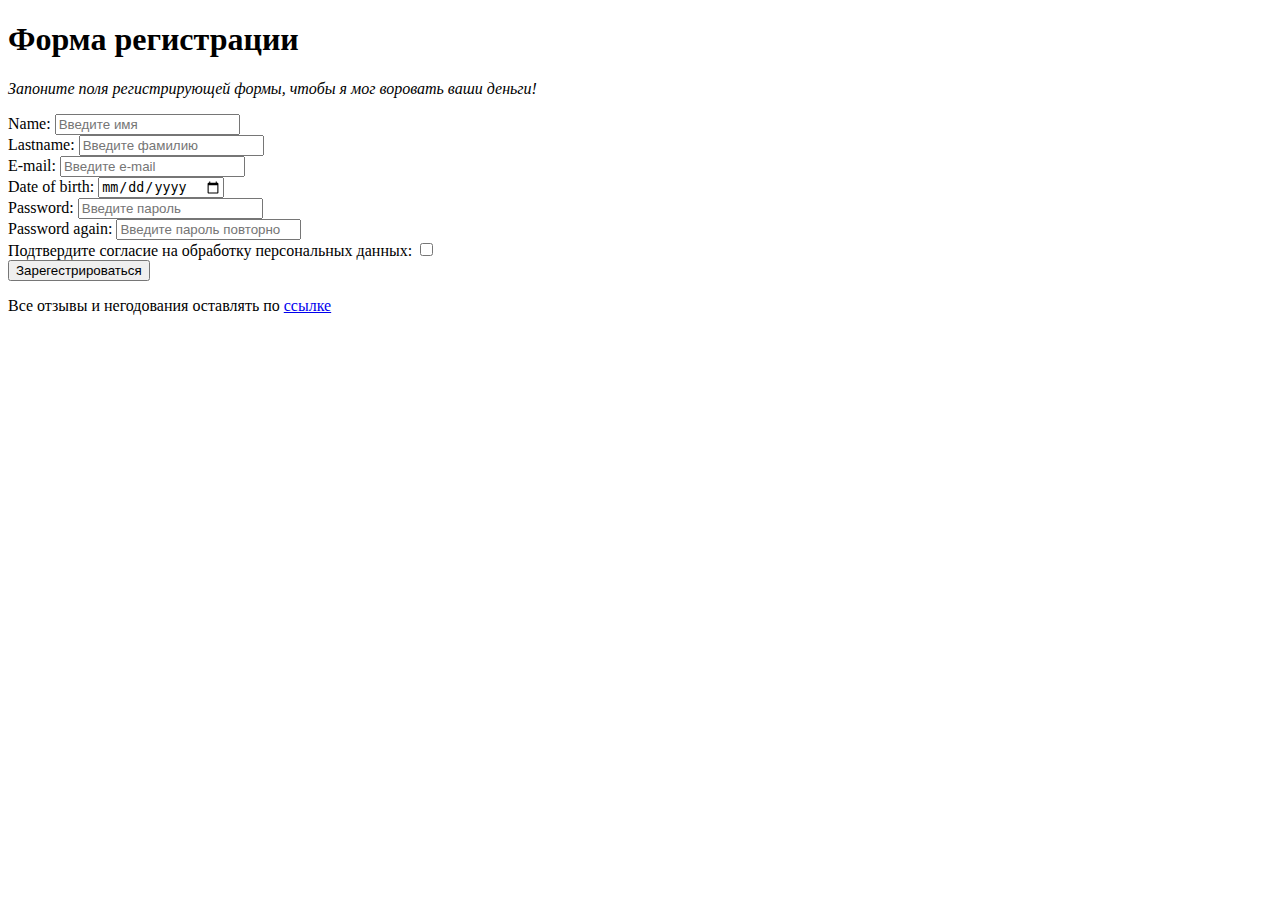
==== index1.html @ 40bdd036 "New form regictration" ====
<!DOCTYPE html>
<html>
    <head>
        <meta charset="UTF-8">
        <title>Good-Name</title>
    </head>
    <body>
        <h1><strong>Форма регистрации</strong></h1>
        <p><em>Запоните поля регистрирующей формы, чтобы я мог воровать ваши деньги!</em></p>

        <form action="" method="get" >
            <label for="name">Name:</label>
            <input type="text" id="name" placeholder="Введите имя">
            
            <br>
            
            <label for="lastname">Lastname:</label>
            <input type="text" id="lastname" placeholder="Введите фамилию">
            
            <br>

            <label for="e-mail">E-mail:</label>
            <input type="email" id="e-mail" placeholder="Введите e-mail">
            
            <br>

            <label for="date">Date of birth:</label>
            <input type="date" id="date" placeholder="Введите дату рождения">
            
            <br>

            <label for="password1">Password:</label>
            <input type="password" id="password1" placeholder="Введите пароль">
            
            <br>
            
            <label for="password2">Password again:</label>
            <input type="password" id="password2" placeholder="Введите пароль повторно">
            
            <br>
            
            <label for="">Подтвердите согласие на обработку персональных данных:</label>
            <input type="checkbox">
            
            <br>
            
            <input type="submit" value="Зарегестрироваться">
            
        </form>

        <p>Все отзывы и негодования оставлять по <a target ="_blanck" href="https://t.me/evgeniyfedotov">ссылке</a></p>
    </body>
</html>
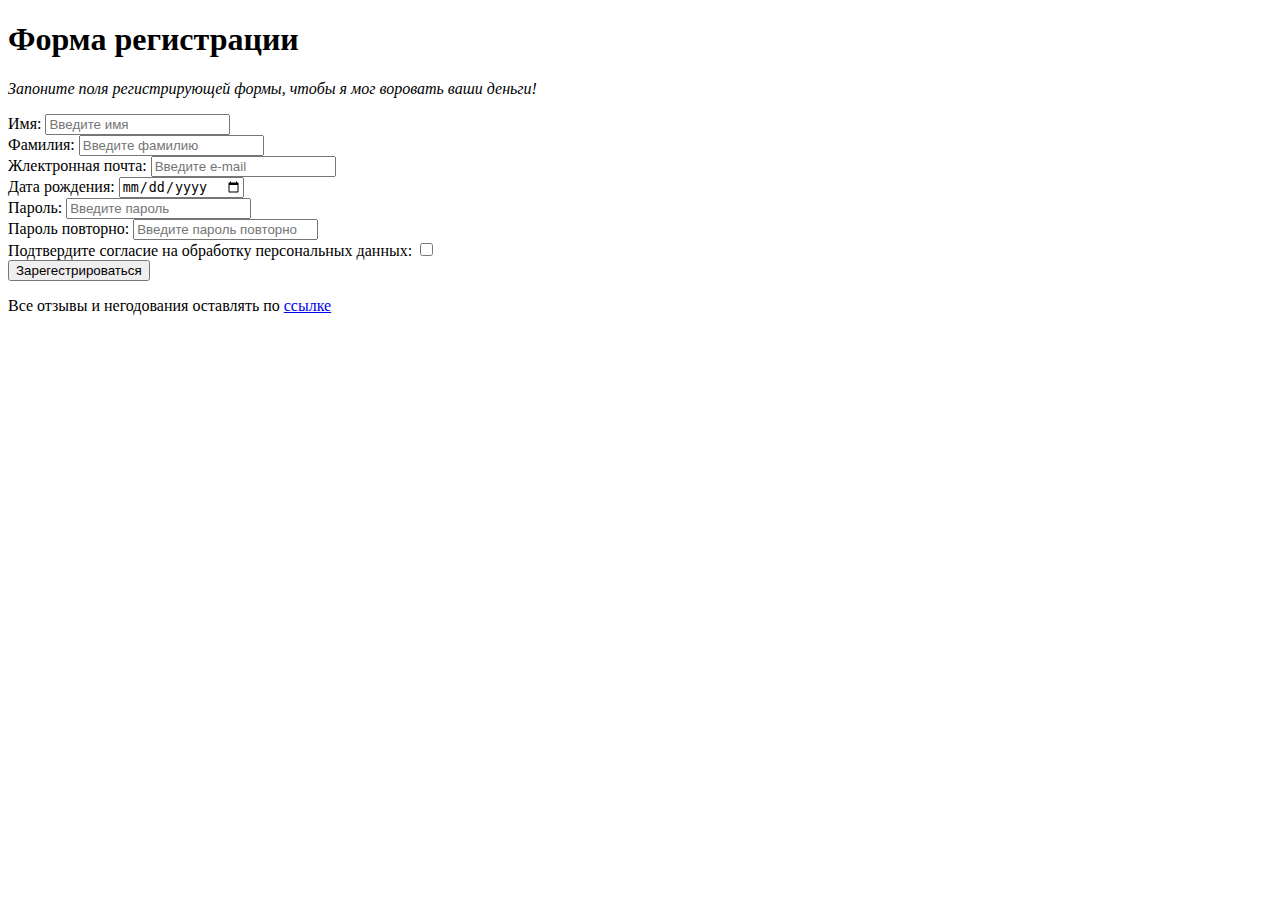
==== commit 4d6e5c82: "1 comment pull request" ====
--- a/index1.html
+++ b/index1.html
@@ -9,32 +9,32 @@
         <p><em>Запоните поля регистрирующей формы, чтобы я мог воровать ваши деньги!</em></p>
 
         <form action="" method="get" >
-            <label for="name">Name:</label>
+            <label for="name">Имя:</label>
             <input type="text" id="name" placeholder="Введите имя">
             
             <br>
             
-            <label for="lastname">Lastname:</label>
+            <label for="lastname">Фамилия:</label>
             <input type="text" id="lastname" placeholder="Введите фамилию">
             
             <br>
 
-            <label for="e-mail">E-mail:</label>
+            <label for="e-mail">Жлектронная почта:</label>
             <input type="email" id="e-mail" placeholder="Введите e-mail">
             
             <br>
 
-            <label for="date">Date of birth:</label>
+            <label for="date">Дата рождения:</label>
             <input type="date" id="date" placeholder="Введите дату рождения">
             
             <br>
 
-            <label for="password1">Password:</label>
+            <label for="password1">Пароль:</label>
             <input type="password" id="password1" placeholder="Введите пароль">
             
             <br>
             
-            <label for="password2">Password again:</label>
+            <label for="password2">Пароль повторно:</label>
             <input type="password" id="password2" placeholder="Введите пароль повторно">
             
             <br>
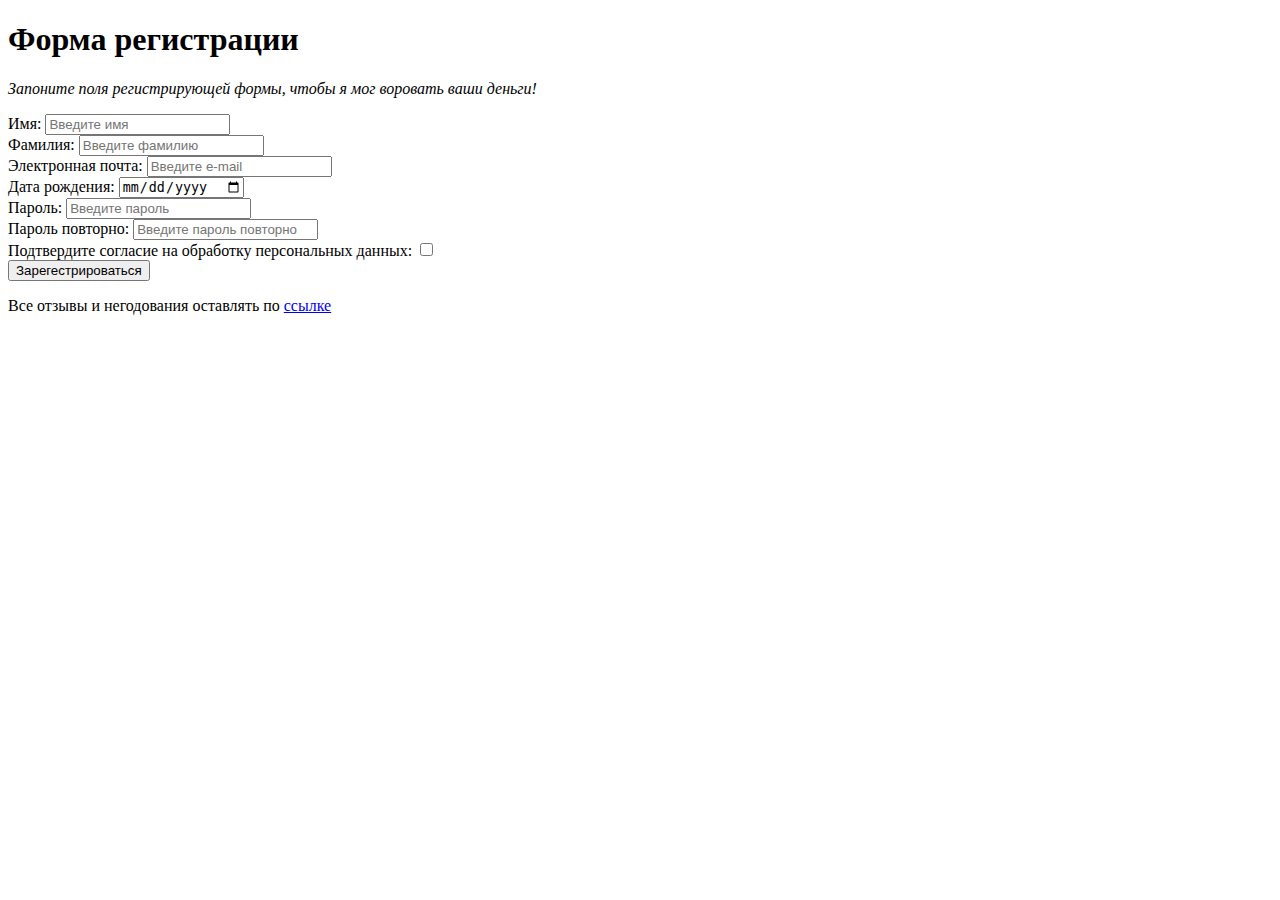
==== commit 457f444a: "correct e-mail" ====
--- a/index1.html
+++ b/index1.html
@@ -19,7 +19,7 @@
             
             <br>
 
-            <label for="e-mail">Жлектронная почта:</label>
+            <label for="e-mail">Электронная почта:</label>
             <input type="email" id="e-mail" placeholder="Введите e-mail">
             
             <br>
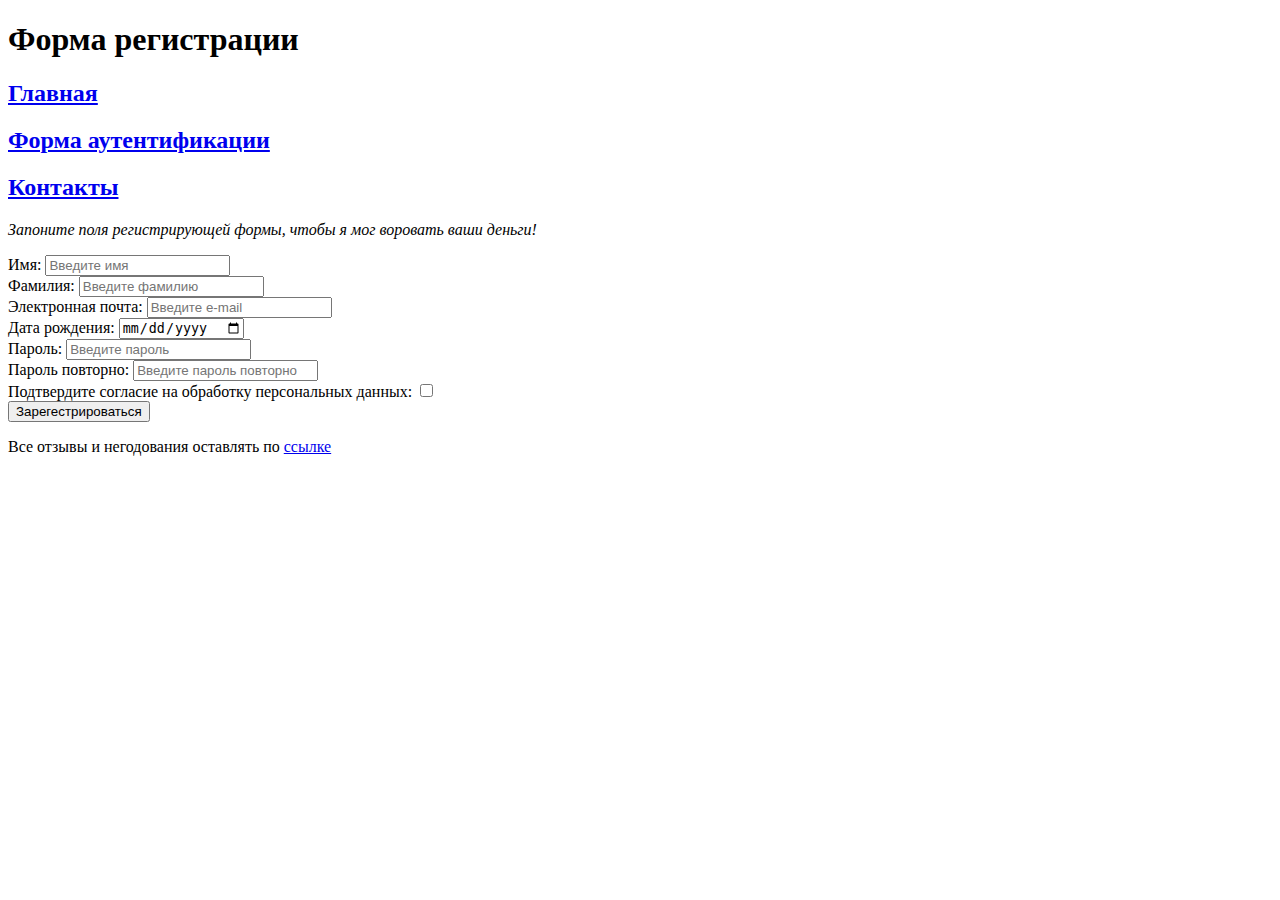
==== commit cf11151e: "new file index_main.html and index_authentication.html" ====
--- a/index1.html
+++ b/index1.html
@@ -6,9 +6,22 @@
     </head>
     <body>
         <h1><strong>Форма регистрации</strong></h1>
+        
+        <a href="index_main.html">
+            <h2>Главная</h2>
+        </a>
+        
+        <a href="index_authentication.html">
+            <h2>Форма аутентификации</h2>
+        </a>
+
+        <a href="index_contacts.html">
+            <h2>Контакты</h2>
+        </a>
+
         <p><em>Запоните поля регистрирующей формы, чтобы я мог воровать ваши деньги!</em></p>
-
-        <form action="" method="get" >
+        
+        <form action="record.txt" method="get" >
             <label for="name">Имя:</label>
             <input type="text" id="name" placeholder="Введите имя">
             
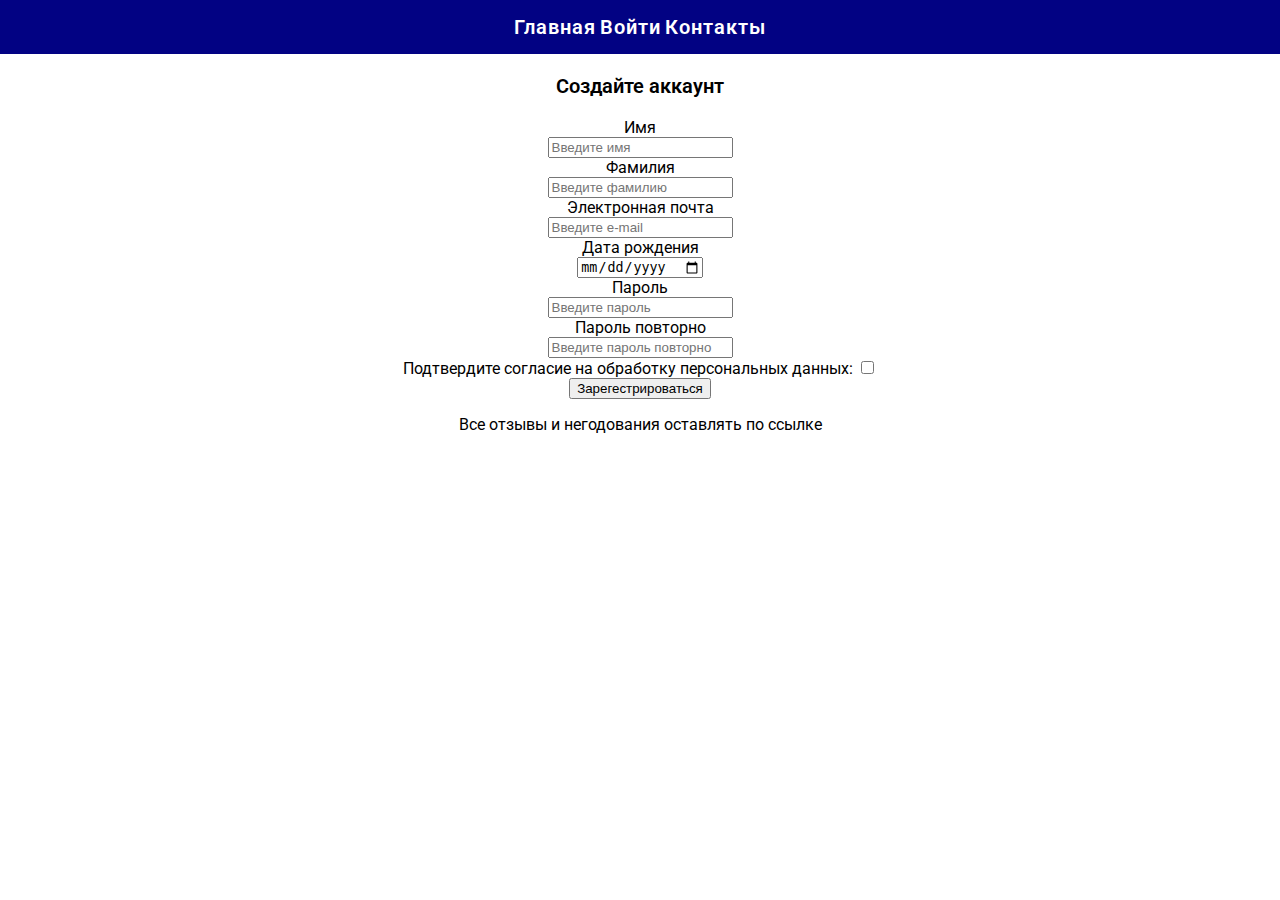
==== commit ad2488f5: "new style" ====
--- a/index1.html
+++ b/index1.html
@@ -3,51 +3,64 @@
     <head>
         <meta charset="UTF-8">
         <title>Good-Name</title>
+        <link rel="stylesheet" href="index1.css">
     </head>
-    <body>
-        <h1><strong>Форма регистрации</strong></h1>
+    <body>      
+        <div class="had">
+            <a href="index_main.html" class="gl">Главная</a>
+            <a href="index_authentication.html" class="vk">Войти</a>
+            <a href="index_contacts.html" class="vk">Контакты</a>
+        </div>
         
-        <a href="index_main.html">
-            <h2>Главная</h2>
-        </a>
-        
-        <a href="index_authentication.html">
-            <h2>Форма аутентификации</h2>
-        </a>
-
-        <a href="index_contacts.html">
-            <h2>Контакты</h2>
-        </a>
-
-        <p><em>Запоните поля регистрирующей формы, чтобы я мог воровать ваши деньги!</em></p>
+        <div class="heading">
+            <p>Создайте аккаунт</p>
+        </div>
         
         <form action="record.txt" method="get" >
-            <label for="name">Имя:</label>
+            <label for="name">Имя</label>
+            
+            <br>
+
             <input type="text" id="name" placeholder="Введите имя">
             
             <br>
             
-            <label for="lastname">Фамилия:</label>
+            <label for="lastname">Фамилия</label>
+            
+            <br>
+
             <input type="text" id="lastname" placeholder="Введите фамилию">
             
             <br>
 
-            <label for="e-mail">Электронная почта:</label>
+            <label for="e-mail">Электронная почта</label>
+
+            <br>
+
             <input type="email" id="e-mail" placeholder="Введите e-mail">
             
             <br>
 
-            <label for="date">Дата рождения:</label>
+            <label for="date">Дата рождения</label>
+
+            <br>
+
             <input type="date" id="date" placeholder="Введите дату рождения">
             
             <br>
 
-            <label for="password1">Пароль:</label>
+            <label for="password1">Пароль</label>
+            
+            <br>
+
             <input type="password" id="password1" placeholder="Введите пароль">
             
             <br>
             
-            <label for="password2">Пароль повторно:</label>
+            <label for="password2">Пароль повторно</label>
+
+            <br>
+
             <input type="password" id="password2" placeholder="Введите пароль повторно">
             
             <br>
--- a/index1.css
+++ b/index1.css
@@ -0,0 +1,40 @@
+@import url('https://fonts.googleapis.com/css2?family=Roboto:wght@300&display=swap');
+
+body {
+    font-family: 'Roboto', sans-serif;
+    margin: 0px;
+    width: auto;
+    text-align: center;
+}
+
+.had {
+    background: rgb(2, 2, 131);
+    padding: 15px 100px;
+    margin: 0px;
+}
+
+.had a {
+    font-size: 20px;
+    font-weight: 600;
+    color: #fff;
+    text-decoration: none;
+    letter-spacing: 1px;
+}
+
+.had a:hover {
+    color: rgb(200, 194, 219);
+}
+
+a {
+    color: rgb(0, 0, 0);
+    text-decoration: none;
+}
+
+.heading {
+    font-size: 20px;
+    font-weight: 600;
+    margin-bottom: 0px;
+}
+form {
+    margin-top: 0px;
+}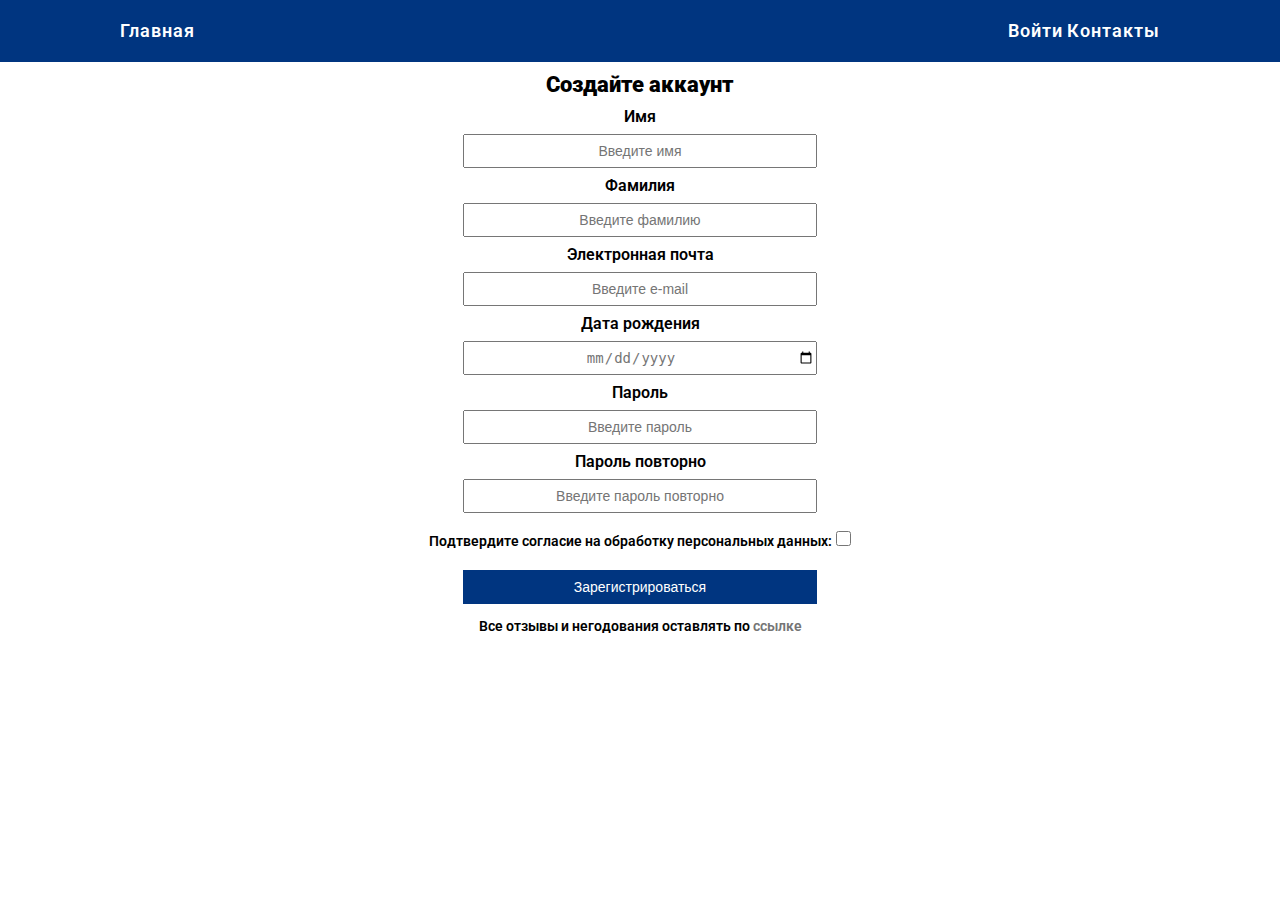
==== commit c643c88f: "finish form registrashion" ====
--- a/index1.html
+++ b/index1.html
@@ -5,75 +5,87 @@
         <title>Good-Name</title>
         <link rel="stylesheet" href="index1.css">
     </head>
-    <body>      
-        <div class="had">
-            <a href="index_main.html" class="gl">Главная</a>
-            <a href="index_authentication.html" class="vk">Войти</a>
-            <a href="index_contacts.html" class="vk">Контакты</a>
+    <body> 
+        <div class="had">     
+            <div class="gl">
+                <a href="index_main.html">Главная</a>
+            </div>    
+
+            <div class="vk">    
+                <a href="index_authentication.html" class="vk">Войти</a>
+                <a href="index_contacts.html" class="vk">Контакты</a>
+            </div>
         </div>
         
         <div class="heading">
             <p>Создайте аккаунт</p>
         </div>
         
-        <form action="record.txt" method="get" >
-            <label for="name">Имя</label>
-            
-            <br>
+        <div class="form">
+            <form action="record.txt" method="get" >
+                <label for="name">Имя</label>
+                
+                <br>
 
-            <input type="text" id="name" placeholder="Введите имя">
-            
-            <br>
-            
-            <label for="lastname">Фамилия</label>
-            
-            <br>
+                <input type="text" id="name" placeholder="Введите имя">
+                
+                <br>
+                
+                <label for="lastname">Фамилия</label>
+                
+                <br>
 
-            <input type="text" id="lastname" placeholder="Введите фамилию">
-            
-            <br>
+                <input type="text" id="lastname" placeholder="Введите фамилию">
+                
+                <br>
 
-            <label for="e-mail">Электронная почта</label>
+                <label for="e-mail">Электронная почта</label>
 
-            <br>
+                <br>
 
-            <input type="email" id="e-mail" placeholder="Введите e-mail">
-            
-            <br>
+                <input type="email" id="e-mail" placeholder="Введите e-mail">
+                
+                <br>
 
-            <label for="date">Дата рождения</label>
+                <label for="date">Дата рождения</label>
 
-            <br>
+                <br>
 
-            <input type="date" id="date" placeholder="Введите дату рождения">
-            
-            <br>
+                <input type="date" id="date" placeholder="Введите дату рождения">
+                
+                <br>
 
-            <label for="password1">Пароль</label>
-            
-            <br>
+                <label for="password1">Пароль</label>
+                
+                <br>
 
-            <input type="password" id="password1" placeholder="Введите пароль">
-            
-            <br>
-            
-            <label for="password2">Пароль повторно</label>
+                <input type="password" id="password1" placeholder="Введите пароль">
+                
+                <br>
+                
+                <label for="password2">Пароль повторно</label>
 
-            <br>
+                <br>
 
-            <input type="password" id="password2" placeholder="Введите пароль повторно">
-            
-            <br>
-            
-            <label for="">Подтвердите согласие на обработку персональных данных:</label>
-            <input type="checkbox">
-            
-            <br>
-            
-            <input type="submit" value="Зарегестрироваться">
-            
-        </form>
-
-        <p>Все отзывы и негодования оставлять по <a target ="_blanck" href="https://t.me/evgeniyfedotov">ссылке</a></p>
+                <input type="password" id="password2" placeholder="Введите пароль повторно">
+                
+                <br>
+                <div class="checkbox">
+                    <label for="">Подтвердите согласие на обработку персональных данных:</label>
+                    <input type="checkbox">
+                </div>    
+                <br>
+                
+                <input class="btn" type="submit" value="Зарегистрироваться">
+                
+            </form>
+        </div>
+        
+        <div class="ssl">
+            <p>Все отзывы и негодования оставлять по 
+                <a target ="_blanck" href="https://t.me/evgeniyfedotov">ссылке     
+                </a>
+            </p>
+        </div>
     </body>
 </html>
--- a/index1.css
+++ b/index1.css
@@ -3,18 +3,17 @@
 body {
     font-family: 'Roboto', sans-serif;
     margin: 0px;
-    width: auto;
     text-align: center;
 }
 
 .had {
-    background: rgb(2, 2, 131);
-    padding: 15px 100px;
-    margin: 0px;
+    background: #003580;
+    padding: 20px 120px;
+    height: 22px;
 }
 
 .had a {
-    font-size: 20px;
+    font-size: 18px;
     font-weight: 600;
     color: #fff;
     text-decoration: none;
@@ -30,11 +29,70 @@
     text-decoration: none;
 }
 
-.heading {
-    font-size: 20px;
+.heading p {
+    font-size: 22px;
+    font-weight: 900;
+    margin: 10px;
+}
+
+.had div{
+    float: left;
+    width: 50%;
+}
+
+.gl {
+    text-align: left;
+}
+
+.vk {
+    text-align: right;
+}
+.form input:not(.btn) {
+    width: 350px;
+    height: 30px;
+    outline-color: #0045a5;
+    text-align: center;
+    font-size: 14px;
+    color: #757575;
+    padding: 0%;
+    margin: 8px;    
+}
+
+.form .checkbox input {
+    width: 15px;
+    height: 15px;
+    margin: 10px 0px 5px 0px;
+    font-size: 12px;
+}
+
+.form .checkbox label {
+    font-size: 14px;
+}
+
+.form label{
     font-weight: 600;
-    margin-bottom: 0px;
+} 
+
+.btn {
+    background: #003580;
+    color: #ffffff;
+    border: none;
+    cursor: pointer;
+    width: 354px;
+    height: 34px;
+    font-size: 14px;
+
 }
-form {
-    margin-top: 0px;
+
+.btn:hover {
+    background-color: #0045a5;
+}
+
+.ssl {
+    font-size: 14px;
+    font-weight: 600;
+}
+
+.ssl a {
+    color: #757575;
 }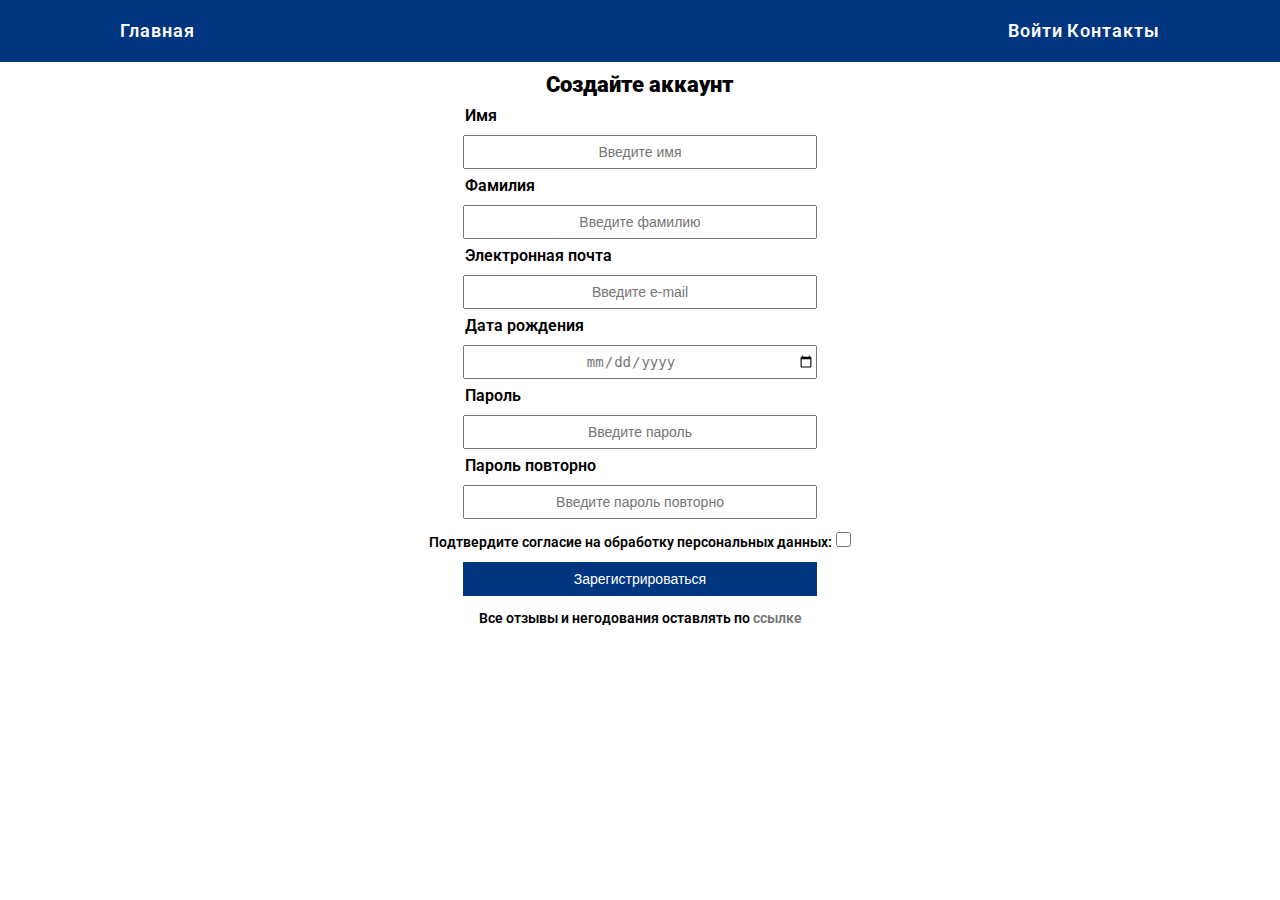
==== commit bda383d9: "Finish" ====
--- a/index1.html
+++ b/index1.html
@@ -2,7 +2,7 @@
 <html>
     <head>
         <meta charset="UTF-8">
-        <title>Good-Name</title>
+        <title>Регистрация</title>
         <link rel="stylesheet" href="index1.css">
     </head>
     <body> 
@@ -21,66 +21,53 @@
             <p>Создайте аккаунт</p>
         </div>
         
-        <div class="form">
-            <form action="record.txt" method="get" >
+        <form class="form" action="record.txt" method="get" >
+            
+            <div class="posit">
                 <label for="name">Имя</label>
+            </div>
                 
-                <br>
+            <input type="text" id="name" placeholder="Введите имя">
+                
+            <div class="posit">
+                <label for="lastname">Фамилия</label>
+            </div>
 
-                <input type="text" id="name" placeholder="Введите имя">
+            <input type="text" id="lastname" placeholder="Введите фамилию">
                 
-                <br>
+            <div class="posit">    
+                <label for="e-mail">Электронная почта</label>
+            </div>
+
+            <input type="email" id="e-mail" placeholder="Введите e-mail">
                 
-                <label for="lastname">Фамилия</label>
+            <div class="posit">
+                <label for="date">Дата рождения</label>
+            </div>
+
+            <input type="date" id="date" placeholder="Введите дату рождения">
                 
-                <br>
+            <div class="posit">
+                <label for="password1">Пароль</label>
+            </div>
 
-                <input type="text" id="lastname" placeholder="Введите фамилию">
+            <input type="password" id="password1" placeholder="Введите пароль">
                 
-                <br>
+            <div class="posit">
+                <label for="password2">Пароль повторно</label>
+            </div>
 
-                <label for="e-mail">Электронная почта</label>
-
-                <br>
-
-                <input type="email" id="e-mail" placeholder="Введите e-mail">
+            <input type="password" id="password2" placeholder="Введите пароль повторно">
+            
+            <div class="checkbox">
+                <label for="">Подтвердите согласие на обработку персональных данных:</label>
+                <input type="checkbox">
+            </div>
                 
-                <br>
-
-                <label for="date">Дата рождения</label>
-
-                <br>
-
-                <input type="date" id="date" placeholder="Введите дату рождения">
+            <input class="btn" type="submit" value="Зарегистрироваться">
                 
-                <br>
-
-                <label for="password1">Пароль</label>
+        </form>
                 
-                <br>
-
-                <input type="password" id="password1" placeholder="Введите пароль">
-                
-                <br>
-                
-                <label for="password2">Пароль повторно</label>
-
-                <br>
-
-                <input type="password" id="password2" placeholder="Введите пароль повторно">
-                
-                <br>
-                <div class="checkbox">
-                    <label for="">Подтвердите согласие на обработку персональных данных:</label>
-                    <input type="checkbox">
-                </div>    
-                <br>
-                
-                <input class="btn" type="submit" value="Зарегистрироваться">
-                
-            </form>
-        </div>
-        
         <div class="ssl">
             <p>Все отзывы и негодования оставлять по 
                 <a target ="_blanck" href="https://t.me/evgeniyfedotov">ссылке     
--- a/index1.css
+++ b/index1.css
@@ -47,6 +47,26 @@
 .vk {
     text-align: right;
 }
+
+.form {
+    width: 500px;
+    margin: 0 auto;
+}
+
+.posit {
+    width: 350px;
+    height: 20px;
+    margin: 0 auto;
+    position: relative;
+}
+
+.posit label {
+    position: absolute;
+    left: 0px;
+    bottom: 2px;
+    font-weight: 600;
+}
+
 .form input:not(.btn) {
     width: 350px;
     height: 30px;
@@ -61,17 +81,14 @@
 .form .checkbox input {
     width: 15px;
     height: 15px;
-    margin: 10px 0px 5px 0px;
+    margin: 5px 0px 5px 0px;
     font-size: 12px;
 }
 
 .form .checkbox label {
     font-size: 14px;
+    font-weight: 600;
 }
-
-.form label{
-    font-weight: 600;
-} 
 
 .btn {
     background: #003580;
@@ -81,7 +98,7 @@
     width: 354px;
     height: 34px;
     font-size: 14px;
-
+    margin: 10px 0px 0px 0px;
 }
 
 .btn:hover {
@@ -91,8 +108,27 @@
 .ssl {
     font-size: 14px;
     font-weight: 600;
+    margin: 14px 0px;
+}
+
+.ssl p {
+    margin: 0;
 }
 
 .ssl a {
     color: #757575;
+}
+
+.kon1 {
+    display: flex;
+}
+
+.tel, .namephone {
+    width: 50%;
+    border: 1px dashed #003580;
+    margin: 5px;
+}
+
+.namephone {
+    font-weight: 600;
 }